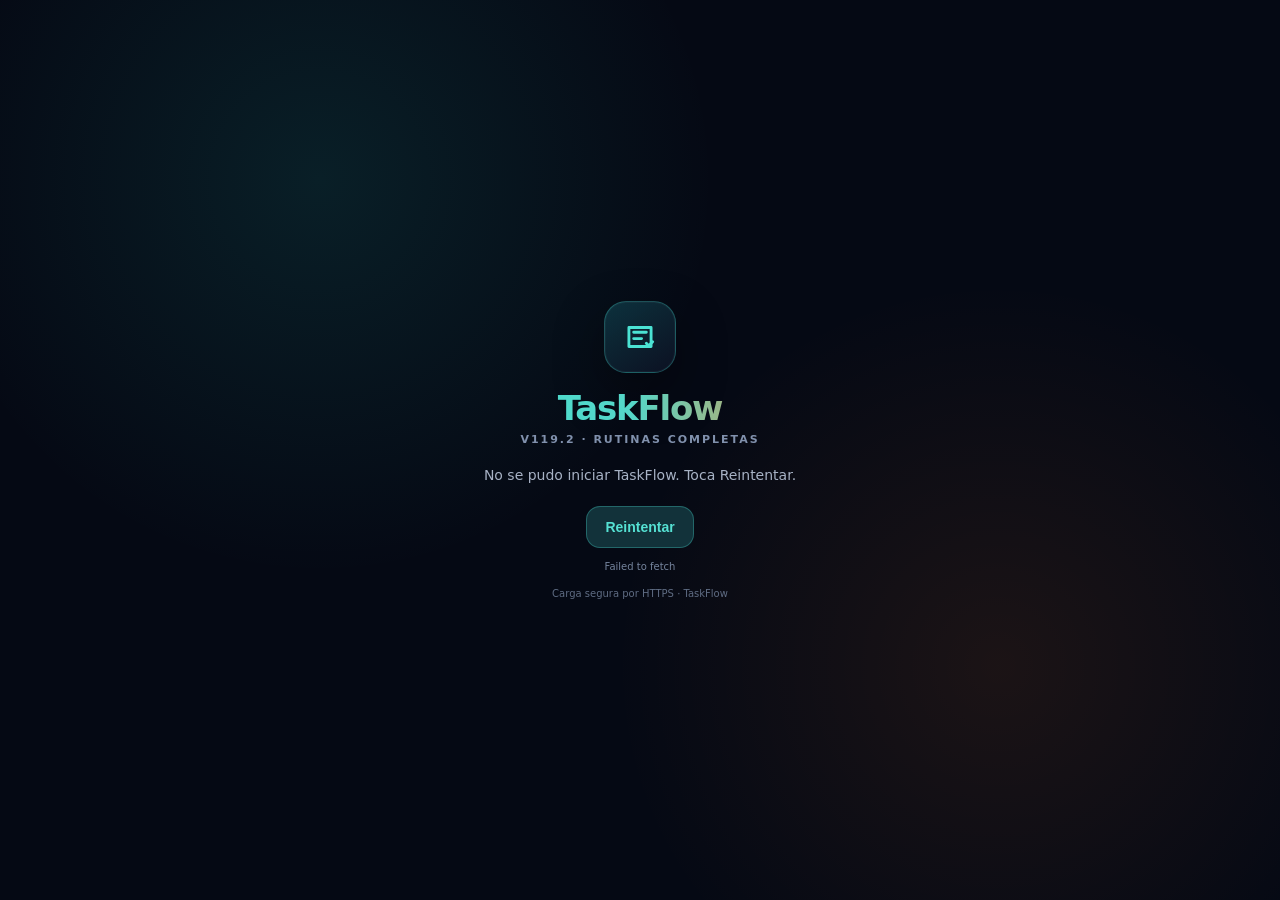
==== index.html @ 25acda81 "TaskFlow V119.2: corregir inyección del ajuste de espaciado" ====
<!doctype html>
<html lang="es">
<head>
<meta charset="utf-8">
<meta name="viewport" content="width=device-width,initial-scale=1,viewport-fit=cover">
<meta name="theme-color" content="#050914">
<meta http-equiv="Cache-Control" content="no-cache, no-store, must-revalidate">
<meta http-equiv="Pragma" content="no-cache">
<meta http-equiv="Expires" content="0">
<title>TaskFlow</title>
<style>*{box-sizing:border-box}html,body{margin:0;min-height:100%;background:#050914;color:#fff;font-family:system-ui,-apple-system,BlinkMacSystemFont,"Segoe UI",sans-serif}.boot{min-height:100dvh;display:grid;place-items:center;padding:24px}.card{width:min(420px,100%);text-align:center}.logo{font-size:34px;font-weight:900;background:linear-gradient(90deg,#42e1d1,#55d6c8,#ff8a2b);-webkit-background-clip:text;background-clip:text;color:transparent}.sub{margin-top:8px;font-size:11px;letter-spacing:.16em;text-transform:uppercase;color:#8191ad;font-weight:800}.msg{margin-top:18px;color:#a7b2c5;font-size:14px}.bar{height:5px;border-radius:999px;background:#111a2b;overflow:hidden;margin:22px auto 0;max-width:300px}.bar i{display:block;height:100%;width:38%;background:linear-gradient(90deg,#40dfd0,#ff8a2b);animation:m .9s ease-in-out infinite alternate}@keyframes m{from{transform:translateX(-15%)}to{transform:translateX(180%)}}.err{margin-top:14px;color:#ff8b9a;font-size:11px;display:none;line-height:1.45}.retry{display:none;margin:16px auto 0;border:1px solid rgba(75,226,212,.3);border-radius:12px;padding:10px 16px;background:#12323a;color:#55e1d3;font-weight:800}</style>
</head>
<body>
<div class="boot"><div class="card"><div class="logo">TaskFlow</div><div class="sub">V119.2 · Rutinas completas</div><div class="msg" id="m">Preparando el sistema…</div><div class="bar" id="b"><i></i></div><div class="err" id="e"></div><button class="retry" id="r" type="button">Reintentar</button></div></div>
<script>
(()=>{
'use strict';
const msg=document.getElementById('m'),err=document.getElementById('e'),bar=document.getElementById('b'),retry=document.getElementById('r');
let timer=null;
function fail(ex){
  if(timer){clearTimeout(timer);timer=null;}
  console.error('TaskFlow boot:',ex);
  bar.style.display='none';
  msg.textContent='No se pudo iniciar TaskFlow.';
  err.textContent=ex&&ex.name==='AbortError'?'La carga tardó demasiado. Toca Reintentar.':String(ex&&ex.message?ex.message:ex);
  err.style.display='block';
  retry.style.display='inline-flex';
}
async function start(){
  err.style.display='none';retry.style.display='none';bar.style.display='block';msg.textContent='Cargando TaskFlow…';
  const ctrl=new AbortController();
  timer=setTimeout(()=>ctrl.abort(),15000);
  try{
    const res=await fetch('./taskflow-loader-v102.html?v=1192-20260921',{cache:'no-store',signal:ctrl.signal});
    if(!res.ok)throw new Error('No se pudo cargar la base de TaskFlow ('+res.status+')');
    let html=await res.text();
    if(timer){clearTimeout(timer);timer=null;}
    const headNeedle="if(html.includes('</head>'))html=html.replace('</head>',injectedStyle+cleanupScript+scrollBridgeScript+iconPortalGuard+'</head>');";
    const headFix="if(html.includes('</head>'))html=html.replace('</head>',injectedStyle+cleanupScript+'<script src=\"./taskflow-touch-v105.js?v=1110-20260909\"><\\/script>'+scrollBridgeScript+iconPortalGuard+'<link rel=\"stylesheet\" href=\"./taskflow-503020.css?v=1110-20260909\"><link rel=\"stylesheet\" href=\"./taskflow-profile-v108.css?v=1110-20260909\"><style id=\"tf-v1192-main-spacing\">.wrap{padding-bottom:max(20px,env(safe-area-inset-bottom))!important}.v48-discipline-center{margin-bottom:0!important}</style>'+'</head>');";
    const writeNeedle='document.open();document.write(html);document.close();';
    const writeFix="if(html.includes('</body>'))html=html.replace('</body>','<script src=\"./taskflow-503020.js?v=1110-20260909\"><\\/script><script src=\"./taskflow-503020-inputformat.js?v=1110-20260909\"><\\/script><script src=\"./taskflow-firebase-v108.js?v=1120-20260909\"><\\/script><script src=\"./taskflow-firestore-sync-v109.js?v=1110-20260909\"><\\/script><script src=\"./taskflow-v117.js?v=1170-20260921\"><\\/script><script src=\"./taskflow-v119.js?v=1193-20260921\"><\\/script></body>');document.open();document.write(html);document.close();";
    if(!html.includes(headNeedle)||!html.includes(writeNeedle))throw new Error('La base publicada no coincide con la versión esperada.');
    html=html.replace('V102 · iconos y desplazamiento estable','V119.2 · Rutinas completas').replace(headNeedle,headFix).replace(writeNeedle,writeFix);
    msg.textContent='Iniciando TaskFlow…';
    document.open();document.write(html);document.close();
  }catch(ex){fail(ex);}
}
retry.addEventListener('click',start);
start();
})();
</script>
</body>
</html>
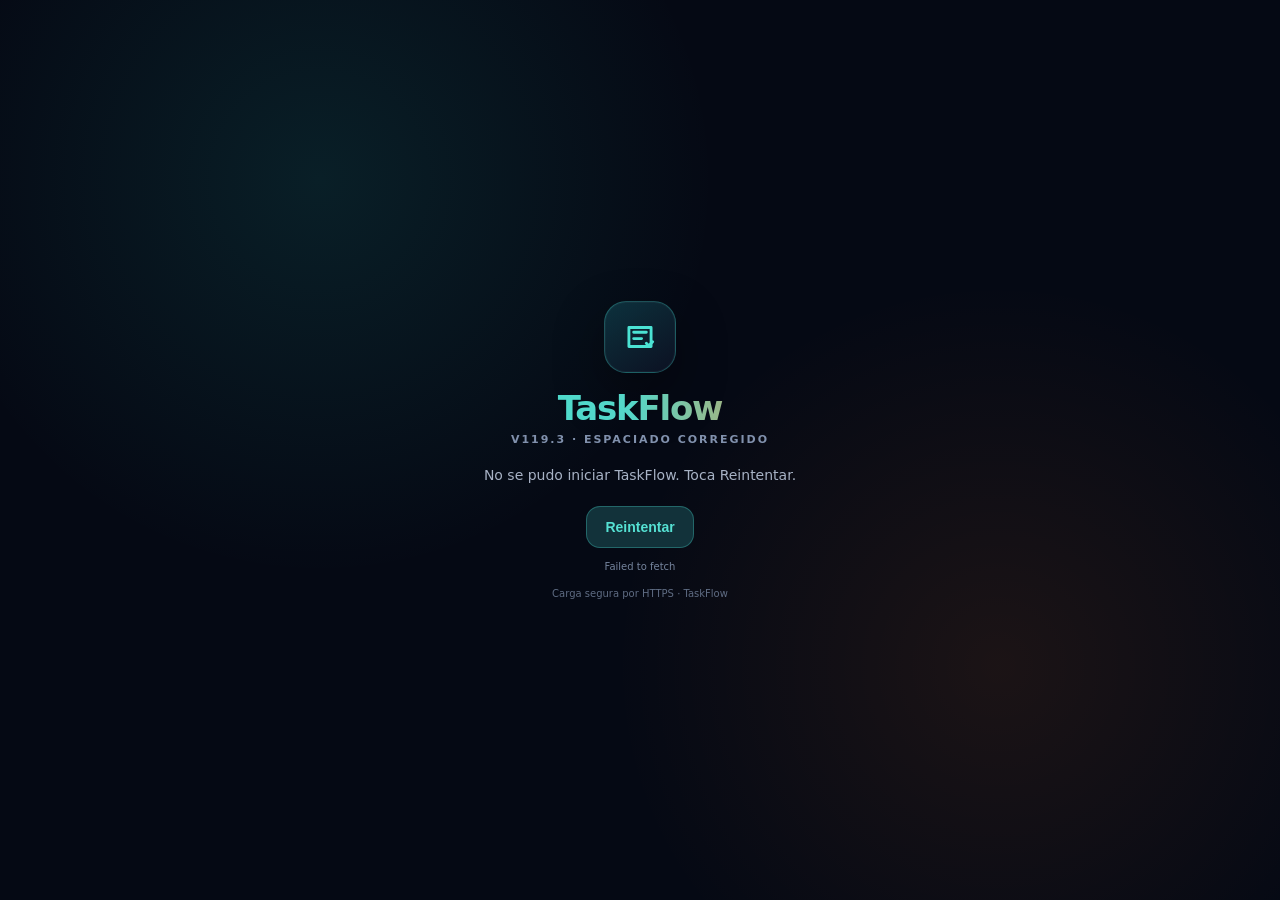
==== commit dd29f7e0: "TaskFlow V119.3: cargar corrección de espacio inferior" ====
--- a/index.html
+++ b/index.html
@@ -11,7 +11,7 @@
 <style>*{box-sizing:border-box}html,body{margin:0;min-height:100%;background:#050914;color:#fff;font-family:system-ui,-apple-system,BlinkMacSystemFont,"Segoe UI",sans-serif}.boot{min-height:100dvh;display:grid;place-items:center;padding:24px}.card{width:min(420px,100%);text-align:center}.logo{font-size:34px;font-weight:900;background:linear-gradient(90deg,#42e1d1,#55d6c8,#ff8a2b);-webkit-background-clip:text;background-clip:text;color:transparent}.sub{margin-top:8px;font-size:11px;letter-spacing:.16em;text-transform:uppercase;color:#8191ad;font-weight:800}.msg{margin-top:18px;color:#a7b2c5;font-size:14px}.bar{height:5px;border-radius:999px;background:#111a2b;overflow:hidden;margin:22px auto 0;max-width:300px}.bar i{display:block;height:100%;width:38%;background:linear-gradient(90deg,#40dfd0,#ff8a2b);animation:m .9s ease-in-out infinite alternate}@keyframes m{from{transform:translateX(-15%)}to{transform:translateX(180%)}}.err{margin-top:14px;color:#ff8b9a;font-size:11px;display:none;line-height:1.45}.retry{display:none;margin:16px auto 0;border:1px solid rgba(75,226,212,.3);border-radius:12px;padding:10px 16px;background:#12323a;color:#55e1d3;font-weight:800}</style>
 </head>
 <body>
-<div class="boot"><div class="card"><div class="logo">TaskFlow</div><div class="sub">V119.2 · Rutinas completas</div><div class="msg" id="m">Preparando el sistema…</div><div class="bar" id="b"><i></i></div><div class="err" id="e"></div><button class="retry" id="r" type="button">Reintentar</button></div></div>
+<div class="boot"><div class="card"><div class="logo">TaskFlow</div><div class="sub">V119.3 · Espaciado corregido</div><div class="msg" id="m">Preparando el sistema…</div><div class="bar" id="b"><i></i></div><div class="err" id="e"></div><button class="retry" id="r" type="button">Reintentar</button></div></div>
 <script>
 (()=>{
 'use strict';
@@ -31,16 +31,16 @@
   const ctrl=new AbortController();
   timer=setTimeout(()=>ctrl.abort(),15000);
   try{
-    const res=await fetch('./taskflow-loader-v102.html?v=1192-20260921',{cache:'no-store',signal:ctrl.signal});
+    const res=await fetch('./taskflow-loader-v102.html?v=1193-20260921',{cache:'no-store',signal:ctrl.signal});
     if(!res.ok)throw new Error('No se pudo cargar la base de TaskFlow ('+res.status+')');
     let html=await res.text();
     if(timer){clearTimeout(timer);timer=null;}
     const headNeedle="if(html.includes('</head>'))html=html.replace('</head>',injectedStyle+cleanupScript+scrollBridgeScript+iconPortalGuard+'</head>');";
     const headFix="if(html.includes('</head>'))html=html.replace('</head>',injectedStyle+cleanupScript+'<script src=\"./taskflow-touch-v105.js?v=1110-20260909\"><\\/script>'+scrollBridgeScript+iconPortalGuard+'<link rel=\"stylesheet\" href=\"./taskflow-503020.css?v=1110-20260909\"><link rel=\"stylesheet\" href=\"./taskflow-profile-v108.css?v=1110-20260909\"><style id=\"tf-v1192-main-spacing\">.wrap{padding-bottom:max(20px,env(safe-area-inset-bottom))!important}.v48-discipline-center{margin-bottom:0!important}</style>'+'</head>');";
     const writeNeedle='document.open();document.write(html);document.close();';
-    const writeFix="if(html.includes('</body>'))html=html.replace('</body>','<script src=\"./taskflow-503020.js?v=1110-20260909\"><\\/script><script src=\"./taskflow-503020-inputformat.js?v=1110-20260909\"><\\/script><script src=\"./taskflow-firebase-v108.js?v=1120-20260909\"><\\/script><script src=\"./taskflow-firestore-sync-v109.js?v=1110-20260909\"><\\/script><script src=\"./taskflow-v117.js?v=1170-20260921\"><\\/script><script src=\"./taskflow-v119.js?v=1193-20260921\"><\\/script></body>');document.open();document.write(html);document.close();";
+    const writeFix="if(html.includes('</body>'))html=html.replace('</body>','<script src=\"./taskflow-503020.js?v=1110-20260909\"><\\/script><script src=\"./taskflow-503020-inputformat.js?v=1110-20260909\"><\\/script><script src=\"./taskflow-firebase-v108.js?v=1120-20260909\"><\\/script><script src=\"./taskflow-firestore-sync-v109.js?v=1110-20260909\"><\\/script><script src=\"./taskflow-v117.js?v=1170-20260921\"><\\/script><script src=\"./taskflow-v119.js?v=1193-20260921\"><\\/script><script src=\"./taskflow-v1193-spacing.js?v=1193-20260921\"><\\/script></body>');document.open();document.write(html);document.close();";
     if(!html.includes(headNeedle)||!html.includes(writeNeedle))throw new Error('La base publicada no coincide con la versión esperada.');
-    html=html.replace('V102 · iconos y desplazamiento estable','V119.2 · Rutinas completas').replace(headNeedle,headFix).replace(writeNeedle,writeFix);
+    html=html.replace('V102 · iconos y desplazamiento estable','V119.3 · Espaciado corregido').replace(headNeedle,headFix).replace(writeNeedle,writeFix);
     msg.textContent='Iniciando TaskFlow…';
     document.open();document.write(html);document.close();
   }catch(ex){fail(ex);}
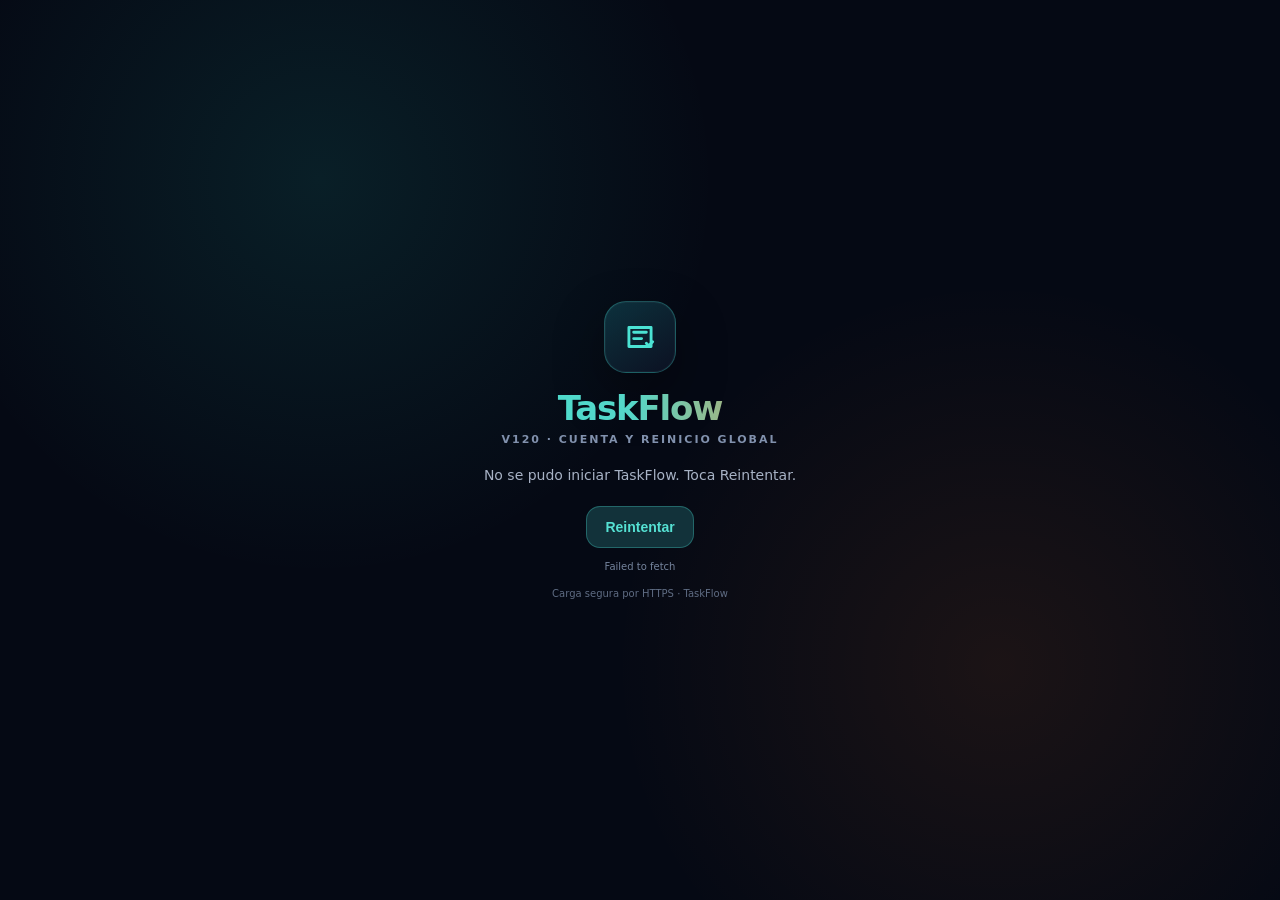
==== commit 8485ce6c: "TaskFlow V120: cargar reinicio global y eliminación de cuenta" ====
--- a/index.html
+++ b/index.html
@@ -11,7 +11,7 @@
 <style>*{box-sizing:border-box}html,body{margin:0;min-height:100%;background:#050914;color:#fff;font-family:system-ui,-apple-system,BlinkMacSystemFont,"Segoe UI",sans-serif}.boot{min-height:100dvh;display:grid;place-items:center;padding:24px}.card{width:min(420px,100%);text-align:center}.logo{font-size:34px;font-weight:900;background:linear-gradient(90deg,#42e1d1,#55d6c8,#ff8a2b);-webkit-background-clip:text;background-clip:text;color:transparent}.sub{margin-top:8px;font-size:11px;letter-spacing:.16em;text-transform:uppercase;color:#8191ad;font-weight:800}.msg{margin-top:18px;color:#a7b2c5;font-size:14px}.bar{height:5px;border-radius:999px;background:#111a2b;overflow:hidden;margin:22px auto 0;max-width:300px}.bar i{display:block;height:100%;width:38%;background:linear-gradient(90deg,#40dfd0,#ff8a2b);animation:m .9s ease-in-out infinite alternate}@keyframes m{from{transform:translateX(-15%)}to{transform:translateX(180%)}}.err{margin-top:14px;color:#ff8b9a;font-size:11px;display:none;line-height:1.45}.retry{display:none;margin:16px auto 0;border:1px solid rgba(75,226,212,.3);border-radius:12px;padding:10px 16px;background:#12323a;color:#55e1d3;font-weight:800}</style>
 </head>
 <body>
-<div class="boot"><div class="card"><div class="logo">TaskFlow</div><div class="sub">V119.3 · Espaciado corregido</div><div class="msg" id="m">Preparando el sistema…</div><div class="bar" id="b"><i></i></div><div class="err" id="e"></div><button class="retry" id="r" type="button">Reintentar</button></div></div>
+<div class="boot"><div class="card"><div class="logo">TaskFlow</div><div class="sub">V120 · Cuenta y reinicio global</div><div class="msg" id="m">Preparando el sistema…</div><div class="bar" id="b"><i></i></div><div class="err" id="e"></div><button class="retry" id="r" type="button">Reintentar</button></div></div>
 <script>
 (()=>{
 'use strict';
@@ -31,16 +31,16 @@
   const ctrl=new AbortController();
   timer=setTimeout(()=>ctrl.abort(),15000);
   try{
-    const res=await fetch('./taskflow-loader-v102.html?v=1193-20260921',{cache:'no-store',signal:ctrl.signal});
+    const res=await fetch('./taskflow-loader-v102.html?v=1200-20260922',{cache:'no-store',signal:ctrl.signal});
     if(!res.ok)throw new Error('No se pudo cargar la base de TaskFlow ('+res.status+')');
     let html=await res.text();
     if(timer){clearTimeout(timer);timer=null;}
     const headNeedle="if(html.includes('</head>'))html=html.replace('</head>',injectedStyle+cleanupScript+scrollBridgeScript+iconPortalGuard+'</head>');";
     const headFix="if(html.includes('</head>'))html=html.replace('</head>',injectedStyle+cleanupScript+'<script src=\"./taskflow-touch-v105.js?v=1110-20260909\"><\\/script>'+scrollBridgeScript+iconPortalGuard+'<link rel=\"stylesheet\" href=\"./taskflow-503020.css?v=1110-20260909\"><link rel=\"stylesheet\" href=\"./taskflow-profile-v108.css?v=1110-20260909\"><style id=\"tf-v1192-main-spacing\">.wrap{padding-bottom:max(20px,env(safe-area-inset-bottom))!important}.v48-discipline-center{margin-bottom:0!important}</style>'+'</head>');";
     const writeNeedle='document.open();document.write(html);document.close();';
-    const writeFix="if(html.includes('</body>'))html=html.replace('</body>','<script src=\"./taskflow-503020.js?v=1110-20260909\"><\\/script><script src=\"./taskflow-503020-inputformat.js?v=1110-20260909\"><\\/script><script src=\"./taskflow-firebase-v108.js?v=1120-20260909\"><\\/script><script src=\"./taskflow-firestore-sync-v109.js?v=1110-20260909\"><\\/script><script src=\"./taskflow-v117.js?v=1170-20260921\"><\\/script><script src=\"./taskflow-v119.js?v=1193-20260921\"><\\/script><script src=\"./taskflow-v1193-spacing.js?v=1193-20260921\"><\\/script></body>');document.open();document.write(html);document.close();";
+    const writeFix="if(html.includes('</body>'))html=html.replace('</body>','<script src=\"./taskflow-503020.js?v=1110-20260909\"><\\/script><script src=\"./taskflow-503020-inputformat.js?v=1110-20260909\"><\\/script><script src=\"./taskflow-firebase-v108.js?v=1120-20260909\"><\\/script><script src=\"./taskflow-firestore-sync-v109.js?v=1110-20260909\"><\\/script><script src=\"./taskflow-v117.js?v=1170-20260921\"><\\/script><script src=\"./taskflow-v119.js?v=1193-20260921\"><\\/script><script src=\"./taskflow-v1193-spacing.js?v=1193-20260921\"><\\/script><script src=\"./taskflow-v120.js?v=1200-20260922\"><\\/script></body>');document.open();document.write(html);document.close();";
     if(!html.includes(headNeedle)||!html.includes(writeNeedle))throw new Error('La base publicada no coincide con la versión esperada.');
-    html=html.replace('V102 · iconos y desplazamiento estable','V119.3 · Espaciado corregido').replace(headNeedle,headFix).replace(writeNeedle,writeFix);
+    html=html.replace('V102 · iconos y desplazamiento estable','V120 · Cuenta y reinicio global').replace(headNeedle,headFix).replace(writeNeedle,writeFix);
     msg.textContent='Iniciando TaskFlow…';
     document.open();document.write(html);document.close();
   }catch(ex){fail(ex);}
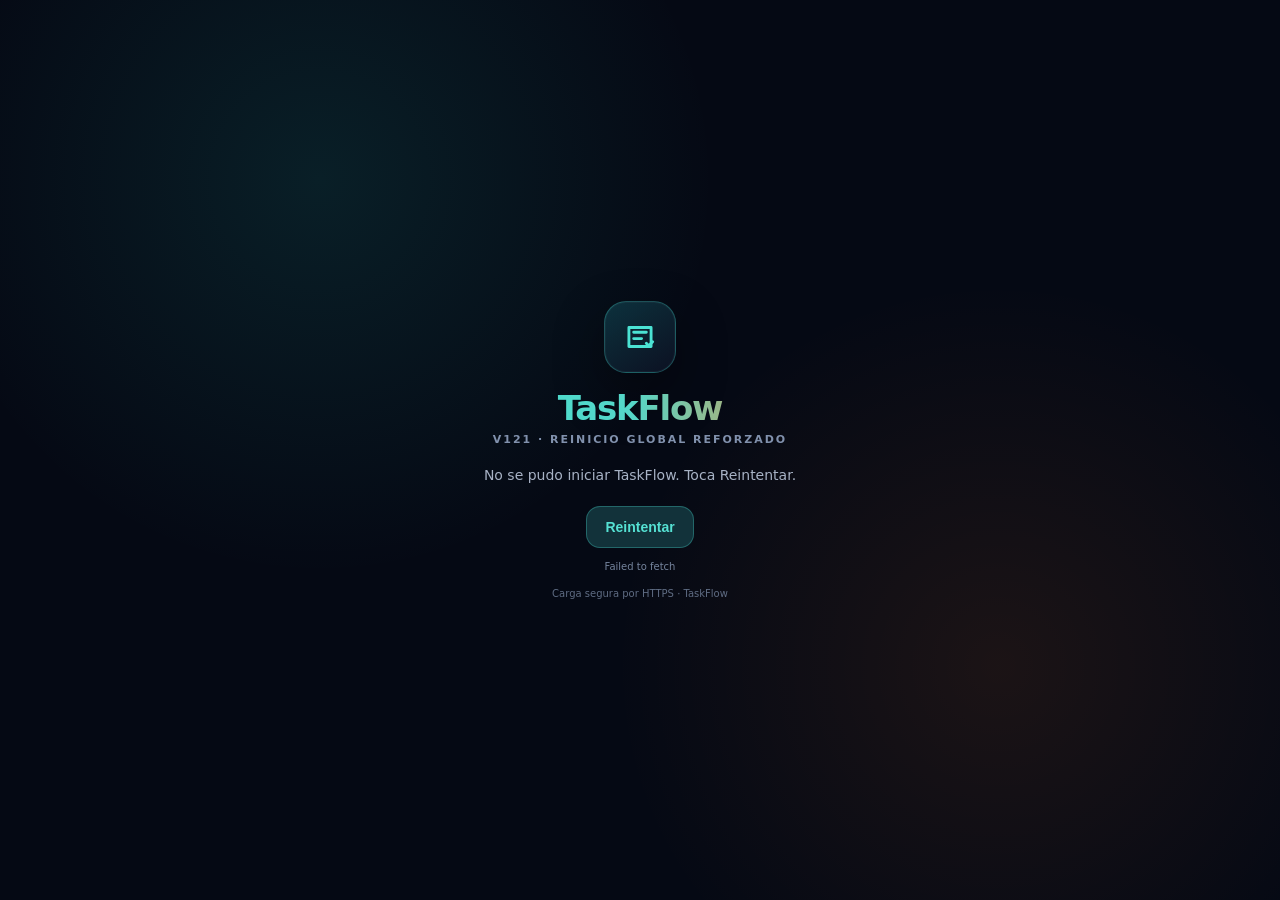
==== commit 75dbbe10: "TaskFlow V121: activar corrección robusta de reinicio global" ====
--- a/index.html
+++ b/index.html
@@ -11,7 +11,7 @@
 <style>*{box-sizing:border-box}html,body{margin:0;min-height:100%;background:#050914;color:#fff;font-family:system-ui,-apple-system,BlinkMacSystemFont,"Segoe UI",sans-serif}.boot{min-height:100dvh;display:grid;place-items:center;padding:24px}.card{width:min(420px,100%);text-align:center}.logo{font-size:34px;font-weight:900;background:linear-gradient(90deg,#42e1d1,#55d6c8,#ff8a2b);-webkit-background-clip:text;background-clip:text;color:transparent}.sub{margin-top:8px;font-size:11px;letter-spacing:.16em;text-transform:uppercase;color:#8191ad;font-weight:800}.msg{margin-top:18px;color:#a7b2c5;font-size:14px}.bar{height:5px;border-radius:999px;background:#111a2b;overflow:hidden;margin:22px auto 0;max-width:300px}.bar i{display:block;height:100%;width:38%;background:linear-gradient(90deg,#40dfd0,#ff8a2b);animation:m .9s ease-in-out infinite alternate}@keyframes m{from{transform:translateX(-15%)}to{transform:translateX(180%)}}.err{margin-top:14px;color:#ff8b9a;font-size:11px;display:none;line-height:1.45}.retry{display:none;margin:16px auto 0;border:1px solid rgba(75,226,212,.3);border-radius:12px;padding:10px 16px;background:#12323a;color:#55e1d3;font-weight:800}</style>
 </head>
 <body>
-<div class="boot"><div class="card"><div class="logo">TaskFlow</div><div class="sub">V120 · Cuenta y reinicio global</div><div class="msg" id="m">Preparando el sistema…</div><div class="bar" id="b"><i></i></div><div class="err" id="e"></div><button class="retry" id="r" type="button">Reintentar</button></div></div>
+<div class="boot"><div class="card"><div class="logo">TaskFlow</div><div class="sub">V121 · Reinicio global reforzado</div><div class="msg" id="m">Preparando el sistema…</div><div class="bar" id="b"><i></i></div><div class="err" id="e"></div><button class="retry" id="r" type="button">Reintentar</button></div></div>
 <script>
 (()=>{
 'use strict';
@@ -31,16 +31,16 @@
   const ctrl=new AbortController();
   timer=setTimeout(()=>ctrl.abort(),15000);
   try{
-    const res=await fetch('./taskflow-loader-v102.html?v=1200-20260922',{cache:'no-store',signal:ctrl.signal});
+    const res=await fetch('./taskflow-loader-v102.html?v=1210-20260922',{cache:'no-store',signal:ctrl.signal});
     if(!res.ok)throw new Error('No se pudo cargar la base de TaskFlow ('+res.status+')');
     let html=await res.text();
     if(timer){clearTimeout(timer);timer=null;}
     const headNeedle="if(html.includes('</head>'))html=html.replace('</head>',injectedStyle+cleanupScript+scrollBridgeScript+iconPortalGuard+'</head>');";
     const headFix="if(html.includes('</head>'))html=html.replace('</head>',injectedStyle+cleanupScript+'<script src=\"./taskflow-touch-v105.js?v=1110-20260909\"><\\/script>'+scrollBridgeScript+iconPortalGuard+'<link rel=\"stylesheet\" href=\"./taskflow-503020.css?v=1110-20260909\"><link rel=\"stylesheet\" href=\"./taskflow-profile-v108.css?v=1110-20260909\"><style id=\"tf-v1192-main-spacing\">.wrap{padding-bottom:max(20px,env(safe-area-inset-bottom))!important}.v48-discipline-center{margin-bottom:0!important}</style>'+'</head>');";
     const writeNeedle='document.open();document.write(html);document.close();';
-    const writeFix="if(html.includes('</body>'))html=html.replace('</body>','<script src=\"./taskflow-503020.js?v=1110-20260909\"><\\/script><script src=\"./taskflow-503020-inputformat.js?v=1110-20260909\"><\\/script><script src=\"./taskflow-firebase-v108.js?v=1120-20260909\"><\\/script><script src=\"./taskflow-firestore-sync-v109.js?v=1110-20260909\"><\\/script><script src=\"./taskflow-v117.js?v=1170-20260921\"><\\/script><script src=\"./taskflow-v119.js?v=1193-20260921\"><\\/script><script src=\"./taskflow-v1193-spacing.js?v=1193-20260921\"><\\/script><script src=\"./taskflow-v120.js?v=1200-20260922\"><\\/script></body>');document.open();document.write(html);document.close();";
+    const writeFix="if(html.includes('</body>'))html=html.replace('</body>','<script src=\"./taskflow-503020.js?v=1110-20260909\"><\\/script><script src=\"./taskflow-503020-inputformat.js?v=1110-20260909\"><\\/script><script src=\"./taskflow-firebase-v108.js?v=1120-20260909\"><\\/script><script src=\"./taskflow-firestore-sync-v109.js?v=1110-20260909\"><\\/script><script src=\"./taskflow-v117.js?v=1170-20260921\"><\\/script><script src=\"./taskflow-v119.js?v=1193-20260921\"><\\/script><script src=\"./taskflow-v1193-spacing.js?v=1193-20260921\"><\\/script><script src=\"./taskflow-v120.js?v=1200-20260922\"><\\/script><script src=\"./taskflow-v121-resetfix.js?v=1210-20260922\"><\\/script></body>');document.open();document.write(html);document.close();";
     if(!html.includes(headNeedle)||!html.includes(writeNeedle))throw new Error('La base publicada no coincide con la versión esperada.');
-    html=html.replace('V102 · iconos y desplazamiento estable','V120 · Cuenta y reinicio global').replace(headNeedle,headFix).replace(writeNeedle,writeFix);
+    html=html.replace('V102 · iconos y desplazamiento estable','V121 · Reinicio global reforzado').replace(headNeedle,headFix).replace(writeNeedle,writeFix);
     msg.textContent='Iniciando TaskFlow…';
     document.open();document.write(html);document.close();
   }catch(ex){fail(ex);}
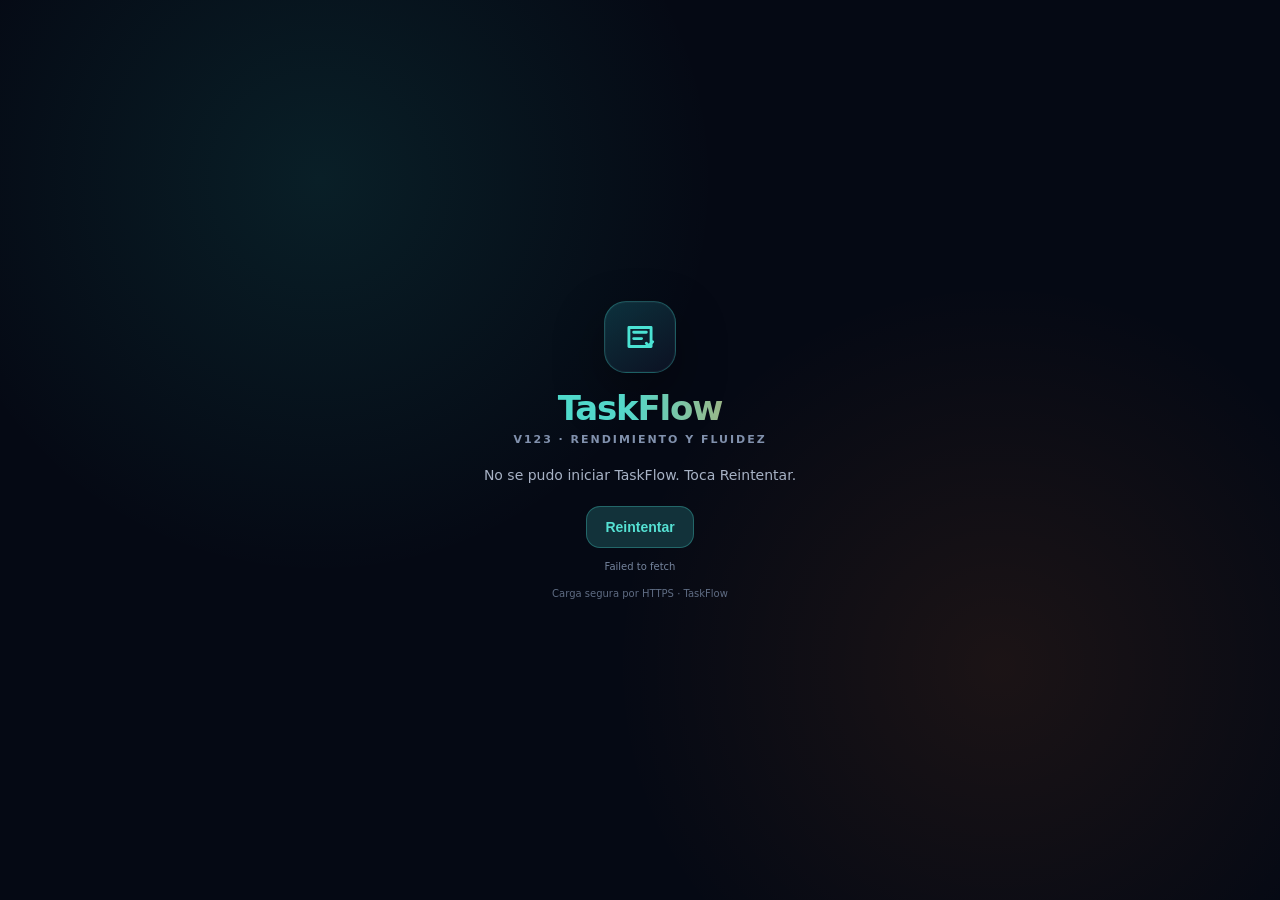
==== commit f6486b75: "TaskFlow V123: optimizar carga, fluidez y estabilidad" ====
--- a/index.html
+++ b/index.html
@@ -11,7 +11,7 @@
 <style>*{box-sizing:border-box}html,body{margin:0;min-height:100%;background:#050914;color:#fff;font-family:system-ui,-apple-system,BlinkMacSystemFont,"Segoe UI",sans-serif}.boot{min-height:100dvh;display:grid;place-items:center;padding:24px}.card{width:min(420px,100%);text-align:center}.logo{font-size:34px;font-weight:900;background:linear-gradient(90deg,#42e1d1,#55d6c8,#ff8a2b);-webkit-background-clip:text;background-clip:text;color:transparent}.sub{margin-top:8px;font-size:11px;letter-spacing:.16em;text-transform:uppercase;color:#8191ad;font-weight:800}.msg{margin-top:18px;color:#a7b2c5;font-size:14px}.bar{height:5px;border-radius:999px;background:#111a2b;overflow:hidden;margin:22px auto 0;max-width:300px}.bar i{display:block;height:100%;width:38%;background:linear-gradient(90deg,#40dfd0,#ff8a2b);animation:m .9s ease-in-out infinite alternate}@keyframes m{from{transform:translateX(-15%)}to{transform:translateX(180%)}}.err{margin-top:14px;color:#ff8b9a;font-size:11px;display:none;line-height:1.45}.retry{display:none;margin:16px auto 0;border:1px solid rgba(75,226,212,.3);border-radius:12px;padding:10px 16px;background:#12323a;color:#55e1d3;font-weight:800}</style>
 </head>
 <body>
-<div class="boot"><div class="card"><div class="logo">TaskFlow</div><div class="sub">V121 · Reinicio global reforzado</div><div class="msg" id="m">Preparando el sistema…</div><div class="bar" id="b"><i></i></div><div class="err" id="e"></div><button class="retry" id="r" type="button">Reintentar</button></div></div>
+<div class="boot"><div class="card"><div class="logo">TaskFlow</div><div class="sub">V123 · Rendimiento y fluidez</div><div class="msg" id="m">Preparando el sistema…</div><div class="bar" id="b"><i></i></div><div class="err" id="e"></div><button class="retry" id="r" type="button">Reintentar</button></div></div>
 <script>
 (()=>{
 'use strict';
@@ -31,16 +31,19 @@
   const ctrl=new AbortController();
   timer=setTimeout(()=>ctrl.abort(),15000);
   try{
-    const res=await fetch('./taskflow-loader-v102.html?v=1210-20260922',{cache:'no-store',signal:ctrl.signal});
+    const res=await fetch('./taskflow-loader-v102.html?v=1230-20260926',{cache:'default',signal:ctrl.signal});
     if(!res.ok)throw new Error('No se pudo cargar la base de TaskFlow ('+res.status+')');
     let html=await res.text();
     if(timer){clearTimeout(timer);timer=null;}
     const headNeedle="if(html.includes('</head>'))html=html.replace('</head>',injectedStyle+cleanupScript+scrollBridgeScript+iconPortalGuard+'</head>');";
     const headFix="if(html.includes('</head>'))html=html.replace('</head>',injectedStyle+cleanupScript+'<script src=\"./taskflow-touch-v105.js?v=1110-20260909\"><\\/script>'+scrollBridgeScript+iconPortalGuard+'<link rel=\"stylesheet\" href=\"./taskflow-503020.css?v=1110-20260909\"><link rel=\"stylesheet\" href=\"./taskflow-profile-v108.css?v=1110-20260909\"><style id=\"tf-v1192-main-spacing\">.wrap{padding-bottom:max(20px,env(safe-area-inset-bottom))!important}.v48-discipline-center{margin-bottom:0!important}</style>'+'</head>');";
+    const payloadCacheNeedle="fetch(base+name,{cache:'no-store',mode:'cors'})";
+    const payloadCacheFix="fetch(base+name,{cache:'force-cache',mode:'cors'})";
+    const perfGuard='<script id="tf-v123-performance-guard">(function(){if(window.__tfV123PerformanceGuard)return;window.__tfV123PerformanceGuard=true;var Native=window.MutationObserver;if(!Native)return;function Quiet(cb){this.cb=cb}Quiet.prototype.observe=function(){};Quiet.prototype.disconnect=function(){};Quiet.prototype.takeRecords=function(){return[]};window.MutationObserver=function(cb){var src=\"\";try{src=Function.prototype.toString.call(cb)}catch(_){};var noisy=(src.indexOf(\"addedNodes\")!==-1&&(src.indexOf(\"schedule()\")!==-1||src.indexOf(\"queueApply()\")!==-1))||src.indexOf(\"requestAnimationFrame(apply)\")!==-1;return noisy?new Quiet(cb):new Native(cb)};window.MutationObserver.prototype=Native.prototype;document.addEventListener(\"DOMContentLoaded\",function(){setTimeout(function(){window.MutationObserver=Native},0)},{once:true});})();<\\/script>';
     const writeNeedle='document.open();document.write(html);document.close();';
-    const writeFix="if(html.includes('</body>'))html=html.replace('</body>','<script src=\"./taskflow-503020.js?v=1110-20260909\"><\\/script><script src=\"./taskflow-503020-inputformat.js?v=1110-20260909\"><\\/script><script src=\"./taskflow-firebase-v108.js?v=1120-20260909\"><\\/script><script src=\"./taskflow-firestore-sync-v109.js?v=1110-20260909\"><\\/script><script src=\"./taskflow-v117.js?v=1170-20260921\"><\\/script><script src=\"./taskflow-v119.js?v=1193-20260921\"><\\/script><script src=\"./taskflow-v1193-spacing.js?v=1193-20260921\"><\\/script><script src=\"./taskflow-v120.js?v=1200-20260922\"><\\/script><script src=\"./taskflow-v121-resetfix.js?v=1210-20260922\"><\\/script></body>');document.open();document.write(html);document.close();";
-    if(!html.includes(headNeedle)||!html.includes(writeNeedle))throw new Error('La base publicada no coincide con la versión esperada.');
-    html=html.replace('V102 · iconos y desplazamiento estable','V121 · Reinicio global reforzado').replace(headNeedle,headFix).replace(writeNeedle,writeFix);
+    const writeFix=`if(html.includes('</body>'))html=html.replace('</body>','<script src="./taskflow-503020.js?v=1110-20260909"><\\/script><script src="./taskflow-503020-inputformat.js?v=1110-20260909"><\\/script><script src="./taskflow-firebase-v108.js?v=1120-20260909"><\\/script><script src="./taskflow-firestore-sync-v109.js?v=1110-20260909"><\\/script>${perfGuard}<script src="./taskflow-v117.js?v=1230-20260926"><\\/script><script src="./taskflow-v119.js?v=1230-20260926"><\\/script><script src="./taskflow-v1193-spacing.js?v=1193-20260921"><\\/script><script src="./taskflow-v120.js?v=1200-20260922"><\\/script><script src="./taskflow-v121-resetfix.js?v=1210-20260922"><\\/script><script src="./taskflow-v122-habit-visual.js?v=1230-20260926"><\\/script></body>');document.open();document.write(html);document.close();`;
+    if(!html.includes(headNeedle)||!html.includes(writeNeedle)||!html.includes(payloadCacheNeedle))throw new Error('La base publicada no coincide con la versión esperada.');
+    html=html.replace('V102 · iconos y desplazamiento estable','V123 · Rendimiento y fluidez').replace(payloadCacheNeedle,payloadCacheFix).replace(headNeedle,headFix).replace(writeNeedle,writeFix);
     msg.textContent='Iniciando TaskFlow…';
     document.open();document.write(html);document.close();
   }catch(ex){fail(ex);}
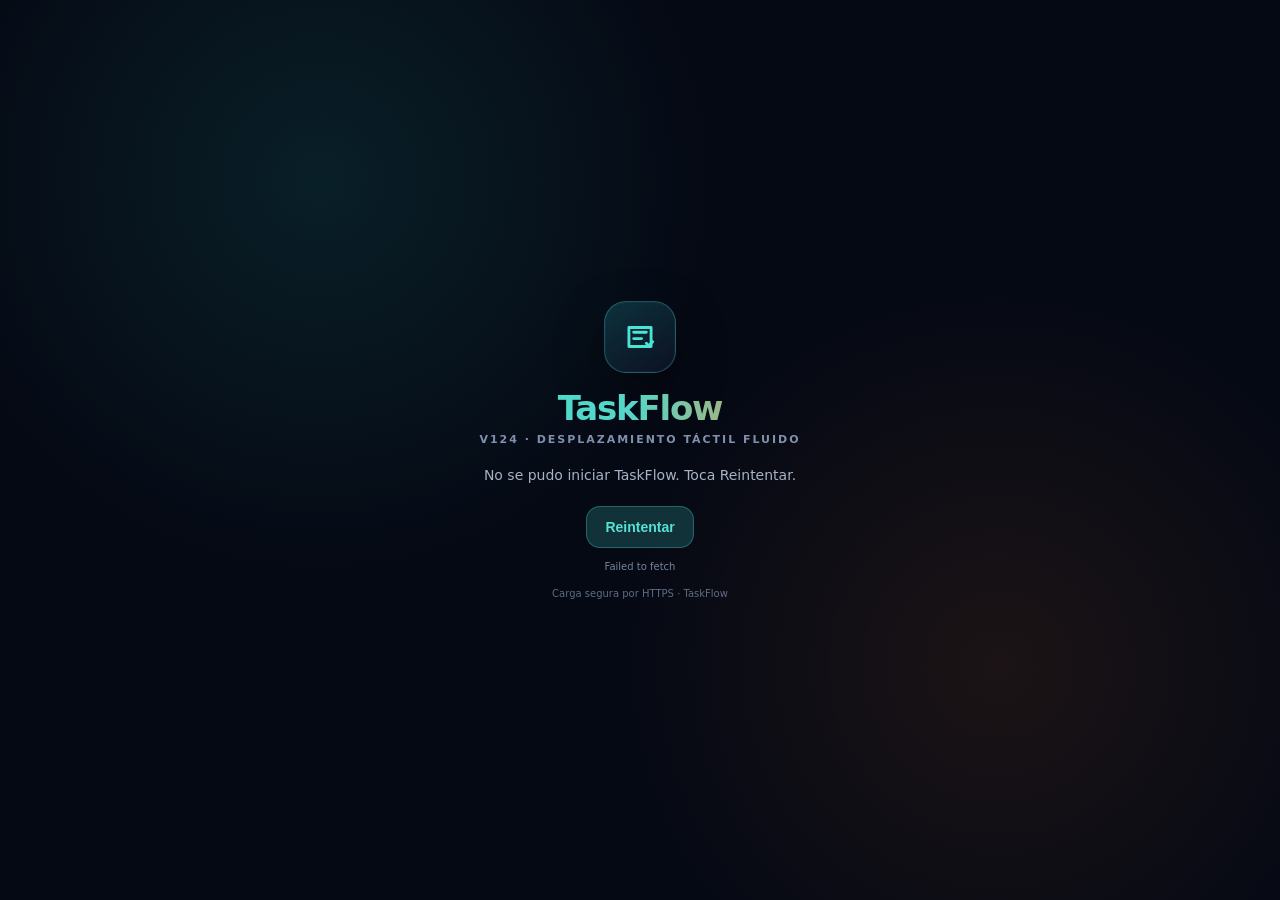
==== commit ff3cfe49: "TaskFlow V124: desplazamiento táctil nativo y fluido" ====
--- a/index.html
+++ b/index.html
@@ -11,7 +11,7 @@
 <style>*{box-sizing:border-box}html,body{margin:0;min-height:100%;background:#050914;color:#fff;font-family:system-ui,-apple-system,BlinkMacSystemFont,"Segoe UI",sans-serif}.boot{min-height:100dvh;display:grid;place-items:center;padding:24px}.card{width:min(420px,100%);text-align:center}.logo{font-size:34px;font-weight:900;background:linear-gradient(90deg,#42e1d1,#55d6c8,#ff8a2b);-webkit-background-clip:text;background-clip:text;color:transparent}.sub{margin-top:8px;font-size:11px;letter-spacing:.16em;text-transform:uppercase;color:#8191ad;font-weight:800}.msg{margin-top:18px;color:#a7b2c5;font-size:14px}.bar{height:5px;border-radius:999px;background:#111a2b;overflow:hidden;margin:22px auto 0;max-width:300px}.bar i{display:block;height:100%;width:38%;background:linear-gradient(90deg,#40dfd0,#ff8a2b);animation:m .9s ease-in-out infinite alternate}@keyframes m{from{transform:translateX(-15%)}to{transform:translateX(180%)}}.err{margin-top:14px;color:#ff8b9a;font-size:11px;display:none;line-height:1.45}.retry{display:none;margin:16px auto 0;border:1px solid rgba(75,226,212,.3);border-radius:12px;padding:10px 16px;background:#12323a;color:#55e1d3;font-weight:800}</style>
 </head>
 <body>
-<div class="boot"><div class="card"><div class="logo">TaskFlow</div><div class="sub">V123 · Rendimiento y fluidez</div><div class="msg" id="m">Preparando el sistema…</div><div class="bar" id="b"><i></i></div><div class="err" id="e"></div><button class="retry" id="r" type="button">Reintentar</button></div></div>
+<div class="boot"><div class="card"><div class="logo">TaskFlow</div><div class="sub">V124 · Desplazamiento táctil fluido</div><div class="msg" id="m">Preparando el sistema…</div><div class="bar" id="b"><i></i></div><div class="err" id="e"></div><button class="retry" id="r" type="button">Reintentar</button></div></div>
 <script>
 (()=>{
 'use strict';
@@ -31,19 +31,19 @@
   const ctrl=new AbortController();
   timer=setTimeout(()=>ctrl.abort(),15000);
   try{
-    const res=await fetch('./taskflow-loader-v102.html?v=1230-20260926',{cache:'default',signal:ctrl.signal});
+    const res=await fetch('./taskflow-loader-v102.html?v=1240-20260926',{cache:'default',signal:ctrl.signal});
     if(!res.ok)throw new Error('No se pudo cargar la base de TaskFlow ('+res.status+')');
     let html=await res.text();
     if(timer){clearTimeout(timer);timer=null;}
     const headNeedle="if(html.includes('</head>'))html=html.replace('</head>',injectedStyle+cleanupScript+scrollBridgeScript+iconPortalGuard+'</head>');";
-    const headFix="if(html.includes('</head>'))html=html.replace('</head>',injectedStyle+cleanupScript+'<script src=\"./taskflow-touch-v105.js?v=1110-20260909\"><\\/script>'+scrollBridgeScript+iconPortalGuard+'<link rel=\"stylesheet\" href=\"./taskflow-503020.css?v=1110-20260909\"><link rel=\"stylesheet\" href=\"./taskflow-profile-v108.css?v=1110-20260909\"><style id=\"tf-v1192-main-spacing\">.wrap{padding-bottom:max(20px,env(safe-area-inset-bottom))!important}.v48-discipline-center{margin-bottom:0!important}</style>'+'</head>');";
+    const headFix="if(html.includes('</head>'))html=html.replace('</head>',injectedStyle+cleanupScript+'<script src=\"./taskflow-touch-v105.js?v=1240-20260926\"><\\/script>'+scrollBridgeScript+iconPortalGuard+'<link rel=\"stylesheet\" href=\"./taskflow-503020.css?v=1110-20260909\"><link rel=\"stylesheet\" href=\"./taskflow-profile-v108.css?v=1110-20260909\"><style id=\"tf-v1192-main-spacing\">.wrap{padding-bottom:max(20px,env(safe-area-inset-bottom))!important}.v48-discipline-center{margin-bottom:0!important}</style>'+'</head>');";
     const payloadCacheNeedle="fetch(base+name,{cache:'no-store',mode:'cors'})";
     const payloadCacheFix="fetch(base+name,{cache:'force-cache',mode:'cors'})";
     const perfGuard='<script id="tf-v123-performance-guard">(function(){if(window.__tfV123PerformanceGuard)return;window.__tfV123PerformanceGuard=true;var Native=window.MutationObserver;if(!Native)return;function Quiet(cb){this.cb=cb}Quiet.prototype.observe=function(){};Quiet.prototype.disconnect=function(){};Quiet.prototype.takeRecords=function(){return[]};window.MutationObserver=function(cb){var src=\"\";try{src=Function.prototype.toString.call(cb)}catch(_){};var noisy=(src.indexOf(\"addedNodes\")!==-1&&(src.indexOf(\"schedule()\")!==-1||src.indexOf(\"queueApply()\")!==-1))||src.indexOf(\"requestAnimationFrame(apply)\")!==-1;return noisy?new Quiet(cb):new Native(cb)};window.MutationObserver.prototype=Native.prototype;document.addEventListener(\"DOMContentLoaded\",function(){setTimeout(function(){window.MutationObserver=Native},0)},{once:true});})();<\\/script>';
     const writeNeedle='document.open();document.write(html);document.close();';
     const writeFix=`if(html.includes('</body>'))html=html.replace('</body>','<script src="./taskflow-503020.js?v=1110-20260909"><\\/script><script src="./taskflow-503020-inputformat.js?v=1110-20260909"><\\/script><script src="./taskflow-firebase-v108.js?v=1120-20260909"><\\/script><script src="./taskflow-firestore-sync-v109.js?v=1110-20260909"><\\/script>${perfGuard}<script src="./taskflow-v117.js?v=1230-20260926"><\\/script><script src="./taskflow-v119.js?v=1230-20260926"><\\/script><script src="./taskflow-v1193-spacing.js?v=1193-20260921"><\\/script><script src="./taskflow-v120.js?v=1200-20260922"><\\/script><script src="./taskflow-v121-resetfix.js?v=1210-20260922"><\\/script><script src="./taskflow-v122-habit-visual.js?v=1230-20260926"><\\/script></body>');document.open();document.write(html);document.close();`;
     if(!html.includes(headNeedle)||!html.includes(writeNeedle)||!html.includes(payloadCacheNeedle))throw new Error('La base publicada no coincide con la versión esperada.');
-    html=html.replace('V102 · iconos y desplazamiento estable','V123 · Rendimiento y fluidez').replace(payloadCacheNeedle,payloadCacheFix).replace(headNeedle,headFix).replace(writeNeedle,writeFix);
+    html=html.replace('V102 · iconos y desplazamiento estable','V124 · Desplazamiento táctil fluido').replace(payloadCacheNeedle,payloadCacheFix).replace(headNeedle,headFix).replace(writeNeedle,writeFix);
     msg.textContent='Iniciando TaskFlow…';
     document.open();document.write(html);document.close();
   }catch(ex){fail(ex);}
@@ -53,4 +53,4 @@
 })();
 </script>
 </body>
-</html>
+</html>
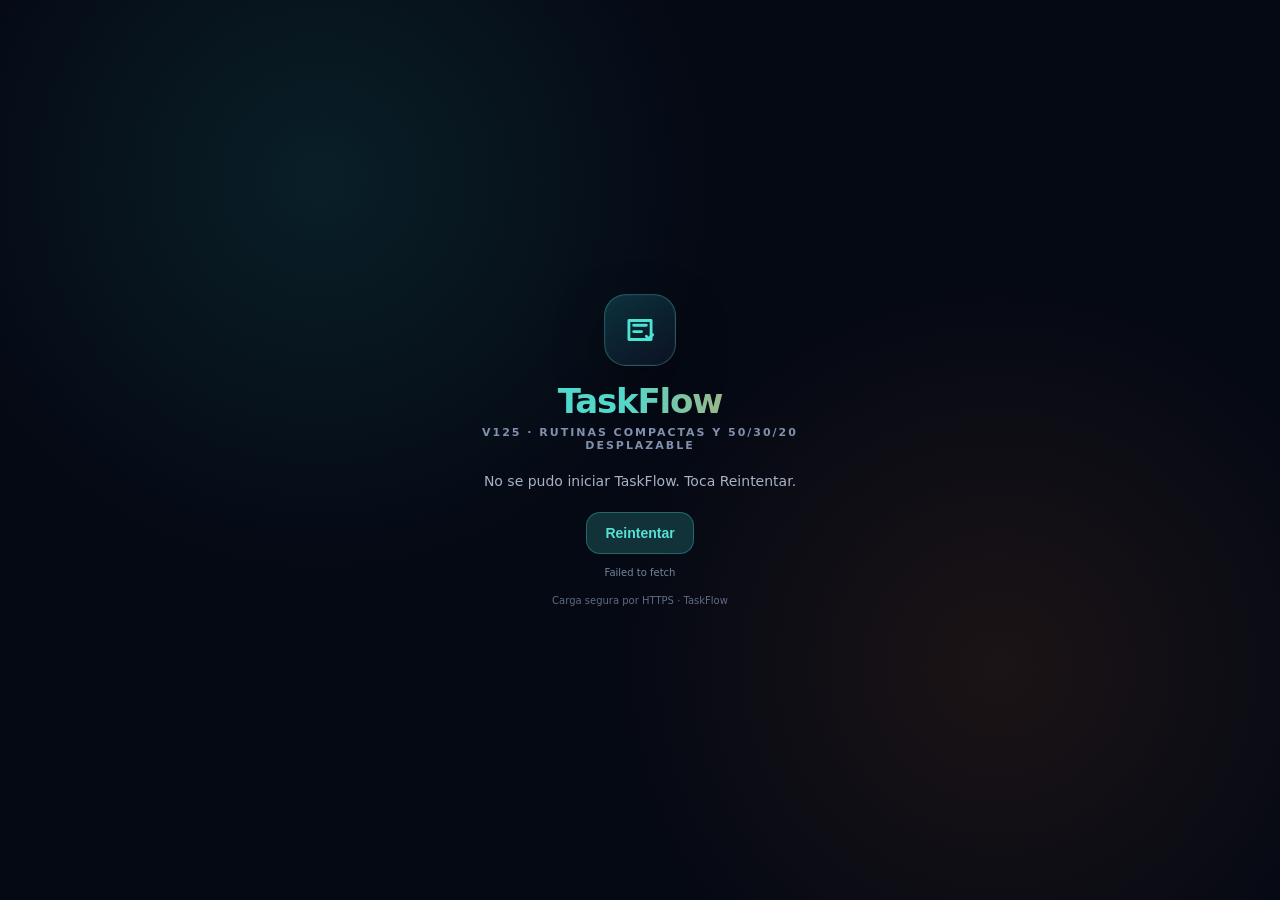
==== commit 52025af6: "TaskFlow V125: compactar rutinas y habilitar scroll completo 50/30/20" ====
--- a/index.html
+++ b/index.html
@@ -11,7 +11,7 @@
 <style>*{box-sizing:border-box}html,body{margin:0;min-height:100%;background:#050914;color:#fff;font-family:system-ui,-apple-system,BlinkMacSystemFont,"Segoe UI",sans-serif}.boot{min-height:100dvh;display:grid;place-items:center;padding:24px}.card{width:min(420px,100%);text-align:center}.logo{font-size:34px;font-weight:900;background:linear-gradient(90deg,#42e1d1,#55d6c8,#ff8a2b);-webkit-background-clip:text;background-clip:text;color:transparent}.sub{margin-top:8px;font-size:11px;letter-spacing:.16em;text-transform:uppercase;color:#8191ad;font-weight:800}.msg{margin-top:18px;color:#a7b2c5;font-size:14px}.bar{height:5px;border-radius:999px;background:#111a2b;overflow:hidden;margin:22px auto 0;max-width:300px}.bar i{display:block;height:100%;width:38%;background:linear-gradient(90deg,#40dfd0,#ff8a2b);animation:m .9s ease-in-out infinite alternate}@keyframes m{from{transform:translateX(-15%)}to{transform:translateX(180%)}}.err{margin-top:14px;color:#ff8b9a;font-size:11px;display:none;line-height:1.45}.retry{display:none;margin:16px auto 0;border:1px solid rgba(75,226,212,.3);border-radius:12px;padding:10px 16px;background:#12323a;color:#55e1d3;font-weight:800}</style>
 </head>
 <body>
-<div class="boot"><div class="card"><div class="logo">TaskFlow</div><div class="sub">V124 · Desplazamiento táctil fluido</div><div class="msg" id="m">Preparando el sistema…</div><div class="bar" id="b"><i></i></div><div class="err" id="e"></div><button class="retry" id="r" type="button">Reintentar</button></div></div>
+<div class="boot"><div class="card"><div class="logo">TaskFlow</div><div class="sub">V125 · Rutinas compactas y 50/30/20 desplazable</div><div class="msg" id="m">Preparando el sistema…</div><div class="bar" id="b"><i></i></div><div class="err" id="e"></div><button class="retry" id="r" type="button">Reintentar</button></div></div>
 <script>
 (()=>{
 'use strict';
@@ -31,7 +31,7 @@
   const ctrl=new AbortController();
   timer=setTimeout(()=>ctrl.abort(),15000);
   try{
-    const res=await fetch('./taskflow-loader-v102.html?v=1240-20260926',{cache:'default',signal:ctrl.signal});
+    const res=await fetch('./taskflow-loader-v102.html?v=1250-20260926',{cache:'default',signal:ctrl.signal});
     if(!res.ok)throw new Error('No se pudo cargar la base de TaskFlow ('+res.status+')');
     let html=await res.text();
     if(timer){clearTimeout(timer);timer=null;}
@@ -41,9 +41,9 @@
     const payloadCacheFix="fetch(base+name,{cache:'force-cache',mode:'cors'})";
     const perfGuard='<script id="tf-v123-performance-guard">(function(){if(window.__tfV123PerformanceGuard)return;window.__tfV123PerformanceGuard=true;var Native=window.MutationObserver;if(!Native)return;function Quiet(cb){this.cb=cb}Quiet.prototype.observe=function(){};Quiet.prototype.disconnect=function(){};Quiet.prototype.takeRecords=function(){return[]};window.MutationObserver=function(cb){var src=\"\";try{src=Function.prototype.toString.call(cb)}catch(_){};var noisy=(src.indexOf(\"addedNodes\")!==-1&&(src.indexOf(\"schedule()\")!==-1||src.indexOf(\"queueApply()\")!==-1))||src.indexOf(\"requestAnimationFrame(apply)\")!==-1;return noisy?new Quiet(cb):new Native(cb)};window.MutationObserver.prototype=Native.prototype;document.addEventListener(\"DOMContentLoaded\",function(){setTimeout(function(){window.MutationObserver=Native},0)},{once:true});})();<\\/script>';
     const writeNeedle='document.open();document.write(html);document.close();';
-    const writeFix=`if(html.includes('</body>'))html=html.replace('</body>','<script src="./taskflow-503020.js?v=1110-20260909"><\\/script><script src="./taskflow-503020-inputformat.js?v=1110-20260909"><\\/script><script src="./taskflow-firebase-v108.js?v=1120-20260909"><\\/script><script src="./taskflow-firestore-sync-v109.js?v=1110-20260909"><\\/script>${perfGuard}<script src="./taskflow-v117.js?v=1230-20260926"><\\/script><script src="./taskflow-v119.js?v=1230-20260926"><\\/script><script src="./taskflow-v1193-spacing.js?v=1193-20260921"><\\/script><script src="./taskflow-v120.js?v=1200-20260922"><\\/script><script src="./taskflow-v121-resetfix.js?v=1210-20260922"><\\/script><script src="./taskflow-v122-habit-visual.js?v=1230-20260926"><\\/script></body>');document.open();document.write(html);document.close();`;
+    const writeFix=`if(html.includes('</body>'))html=html.replace('</body>','<script src="./taskflow-503020.js?v=1110-20260909"><\\/script><script src="./taskflow-503020-inputformat.js?v=1110-20260909"><\\/script><script src="./taskflow-firebase-v108.js?v=1120-20260909"><\\/script><script src="./taskflow-firestore-sync-v109.js?v=1110-20260909"><\\/script>${perfGuard}<script src="./taskflow-v117.js?v=1230-20260926"><\\/script><script src="./taskflow-v119.js?v=1230-20260926"><\\/script><script src="./taskflow-v1193-spacing.js?v=1193-20260921"><\\/script><script src="./taskflow-v120.js?v=1200-20260922"><\\/script><script src="./taskflow-v121-resetfix.js?v=1210-20260922"><\\/script><script src="./taskflow-v122-habit-visual.js?v=1230-20260926"><\\/script><script src="./taskflow-v125-routine-layout.js?v=1250-20260926"><\\/script></body>');document.open();document.write(html);document.close();`;
     if(!html.includes(headNeedle)||!html.includes(writeNeedle)||!html.includes(payloadCacheNeedle))throw new Error('La base publicada no coincide con la versión esperada.');
-    html=html.replace('V102 · iconos y desplazamiento estable','V124 · Desplazamiento táctil fluido').replace(payloadCacheNeedle,payloadCacheFix).replace(headNeedle,headFix).replace(writeNeedle,writeFix);
+    html=html.replace('V102 · iconos y desplazamiento estable','V125 · Rutinas compactas y 50/30/20 desplazable').replace(payloadCacheNeedle,payloadCacheFix).replace(headNeedle,headFix).replace(writeNeedle,writeFix);
     msg.textContent='Iniciando TaskFlow…';
     document.open();document.write(html);document.close();
   }catch(ex){fail(ex);}
@@ -53,4 +53,4 @@
 })();
 </script>
 </body>
-</html>+</html>
